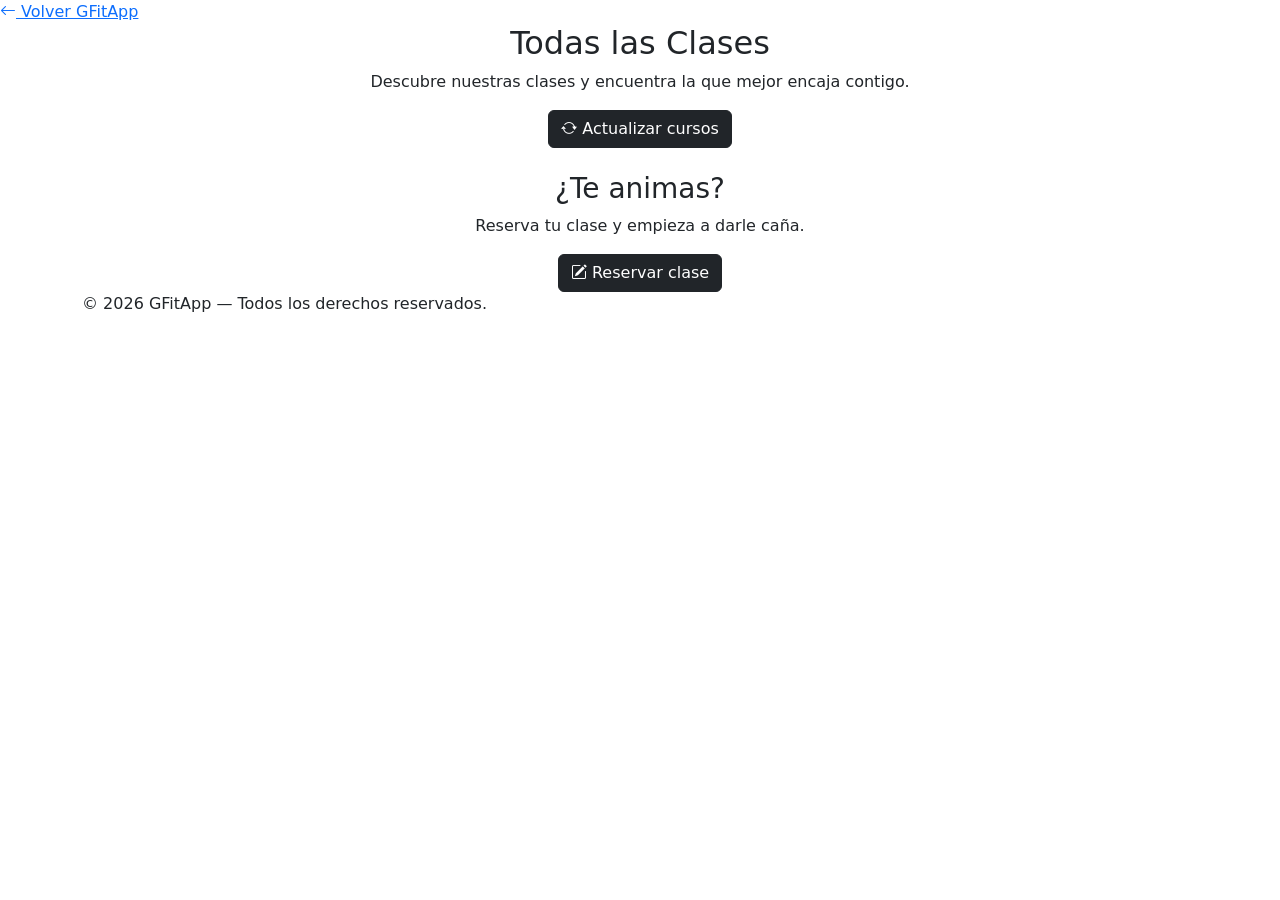
==== clases.html @ bfebf0e0 "Primer commit del proyecto" ====
<!DOCTYPE html>
<html lang="es">
<head>
    <meta charset="UTF-8">
    <meta name="viewport" content="width=device-width, initial-scale=1.0">
    <title>Clases – GFitApp</title>
    <meta name="description" content="Explora todas las clases disponibles en GFitApp y encuentra la que mejor se adapte a ti.">
    <link rel="preconnect" href="https://fonts.googleapis.com">
    <link rel="preconnect" href="https://fonts.gstatic.com" crossorigin>
    <link href="https://fonts.googleapis.com/css2?family=Poppins:ital,wght@0,400;0,600;0,700;1,400&display=swap" rel="stylesheet">
    <link rel="stylesheet" href="https://cdn.jsdelivr.net/npm/bootstrap-icons@1.11.3/font/bootstrap-icons.min.css">
    <link href="https://cdn.jsdelivr.net/npm/bootstrap@5.3.0/dist/css/bootstrap.min.css" rel="stylesheet">
    <link rel="stylesheet" href="styles.css">
    <link rel="icon" href="data:image/svg+xml,<svg xmlns='http://www.w3.org/2000/svg' viewBox='0 0 100 100'><text y='.9em' font-size='90'>💪</text></svg>">
</head>
<body>
    <nav>
        <a href="index.html" class="nav-back">
            <i class="bi bi-arrow-left"></i> Volver
        </a>
        <a href="index.html" class="nav-brand">GFitApp</a>
    </nav>

    <main>
        <div class="burbuja mx-auto text-center">
            <h2 class="titulo">Todas las Clases</h2>
            <p class="subtitulo">
                Descubre nuestras clases y encuentra la que mejor encaja contigo.
            </p>
        </div>
        
        <div class="text-center mb-4">
            <button id="btnCursos" class="btn btn-dark">
                <i class="bi bi-arrow-repeat"></i> Actualizar cursos
            </button>
        </div>
        
        <div id="lista-cursos" class="container"></div>

        <div class="burbuja text-center">
            <h3 class="titulo">¿Te animas?</h3>
            <p>Reserva tu clase y empieza a darle caña.</p>
            <div class="botones">
                <a href="reservas.html" class="btn btn-dark">
                    <i class="bi bi-pencil-square"></i> Reservar clase
                </a>
            </div>
        </div>
    </main>

    <footer>
        <div class="container">
            <p>&copy; 2026 GFitApp &mdash; Todos los derechos reservados.</p>
        </div>
    </footer>

    <script src="script.js"></script>
</body>
</html>
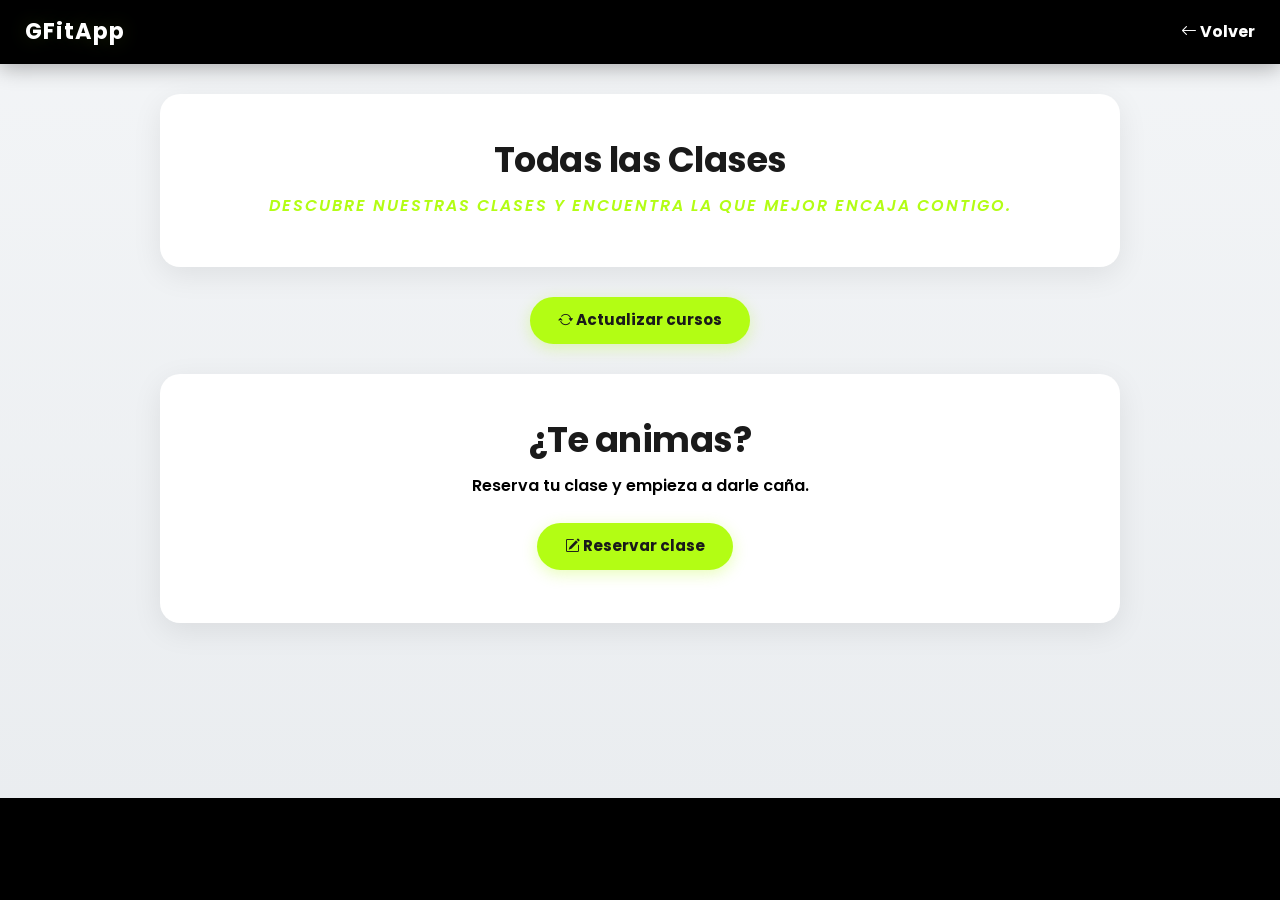
==== commit 6109a64b: "Actualización" ====
--- a/clases.html
+++ b/clases.html
@@ -1,5 +1,6 @@
 <!DOCTYPE html>
 <html lang="es">
+    
 <head>
     <meta charset="UTF-8">
     <meta name="viewport" content="width=device-width, initial-scale=1.0">
@@ -11,8 +12,15 @@
     <link rel="stylesheet" href="https://cdn.jsdelivr.net/npm/bootstrap-icons@1.11.3/font/bootstrap-icons.min.css">
     <link href="https://cdn.jsdelivr.net/npm/bootstrap@5.3.0/dist/css/bootstrap.min.css" rel="stylesheet">
     <link rel="stylesheet" href="styles.css">
+
+    <!-- Favicon original -->
     <link rel="icon" href="data:image/svg+xml,<svg xmlns='http://www.w3.org/2000/svg' viewBox='0 0 100 100'><text y='.9em' font-size='90'>💪</text></svg>">
+
+    <!-- Favicons añadidos -->
+    <link rel="icon" href="https://framerusercontent.com/images/8bOBdZc7pcumKLrCZagKXJMKfrE.png" media="(prefers-color-scheme: light)">
+    <link rel="icon" href="https://framerusercontent.com/images/e0eyT5DJoqOkBYq9GE3nO7YiA.png" media="(prefers-color-scheme: dark)">
 </head>
+
 <body>
     <nav>
         <a href="index.html" class="nav-back">
@@ -56,4 +64,4 @@
 
     <script src="script.js"></script>
 </body>
-</html>+</html>
--- a/styles.css
+++ b/styles.css
@@ -0,0 +1,382 @@
+html {
+  scroll-padding-top: 80px;
+  scroll-behavior: smooth;
+}
+
+body {
+  margin: 0;
+  font-family: 'Poppins', sans-serif;
+  background: linear-gradient(180deg, #f3f5f7 0%, #e9ecef 100%);
+  display: flex;
+  flex-direction: column;
+  min-height: 100vh;
+}
+
+main {
+  flex: 1;
+}
+
+p {
+  color: #000;
+  font-weight: 600;
+  line-height: 1.6;
+}
+
+/* ================= NAV ================= */
+nav {
+  background-color: #000;
+  padding: 15px 25px;
+  display: flex;
+  justify-content: space-between;
+  align-items: center;
+  position: sticky;
+  top: 0;
+  z-index: 1000;
+  box-shadow: 0 4px 20px rgba(0,0,0,0.3);
+}
+
+nav ul {
+  list-style: none;
+  display: flex;
+  gap: 20px;
+  margin: 0;
+}
+
+nav a {
+  color: #fff;
+  text-decoration: none;
+  font-weight: bold;
+  transition: color 0.2s ease;
+}
+
+nav a:hover {
+  color: #B3FD14;
+}
+
+.nav-brand {
+  color: #fff;
+  font-size: 1.4rem;
+  font-weight: 700;
+  text-decoration: none;
+  transition: all 0.3s ease;
+  order: -1;
+  letter-spacing: 1px;
+  text-shadow: 0 0 20px rgba(179, 253, 20, 0.15);
+  position: relative;
+}
+
+.nav-brand::after {
+  content: '';
+  position: absolute;
+  bottom: -2px;
+  left: 0;
+  right: 0;
+  height: 2px;
+  background: #B3FD14;
+  transform: scaleX(0);
+  transition: transform 0.25s ease;
+}
+
+.nav-brand:hover {
+  color: #B3FD14;
+  text-shadow: 0 0 30px rgba(179, 253, 20, 0.5);
+}
+
+.nav-brand:hover::after {
+  transform: scaleX(1);
+}
+
+.nav-back {
+  text-decoration: none;
+  font-weight: bold;
+  transition: color 0.2s ease;
+}
+
+.nav-back:hover {
+  color: #B3FD14;
+  text-decoration: underline;
+}
+
+.nav-menu-link {
+  text-decoration: none;
+  font-weight: bold;
+  transition: color 0.2s ease;
+  display: flex; /* ← añadido del segundo CSS */
+  align-items: center; /* ← añadido */
+  padding: 8px 12px;
+  position: relative;
+}
+
+.nav-menu-link::after {
+  content: '';
+  position: absolute;
+  bottom: 0;
+  left: 12px;
+  right: 12px;
+  height: 2px;
+  background: #B3FD14;
+  transform: scaleX(0);
+  transition: transform 0.25s ease;
+}
+
+.nav-menu-link:hover::after {
+  transform: scaleX(1);
+}
+
+/* ================= FORM MAX ================= */
+.form-max {
+  max-width: 800px; /* ← actualizado desde 700px */
+}
+
+.hamburguesa {
+  display: none;
+  font-size: 28px;
+  cursor: pointer;
+  color: #fff;
+  user-select: none;
+  line-height: 1;
+}
+
+/* ================= BURBUJA ================= */
+.burbuja {
+  background: #fff;
+  border-radius: 20px;
+  padding: 45px; /* ← actualizado */
+  margin: 30px auto; /* ← actualizado */
+  max-width: 960px; /* ← actualizado */
+  box-shadow: 0 8px 30px rgba(0,0,0,0.08); /* ← actualizado */
+}
+
+/* ================= SECTION BLOCKS ================= */
+.section-block {
+  padding: 120px 0; /* ← actualizado */
+  position: relative;
+  overflow: hidden;
+}
+
+.section-block .container {
+  max-width: 1100px; /* ← actualizado */
+}
+
+.section-light {
+  background: #fff;
+}
+
+.section-dark {
+  background: #1a1a1a;
+}
+
+.section-dark p {
+  color: #bbb;
+}
+
+/* ================= TYPOGRAPHY ================= */
+/* Cambios solicitados */
+.titulo {
+  font-weight: 700;
+  color: #1a1a1a; /* ← ahora negro */
+  font-size: 2.2rem;
+  margin-bottom: 12px;
+  letter-spacing: -0.5px;
+}
+
+.subtitulo {
+  font-style: italic;
+  color: #B3FD14; /* ← ahora verde */
+  font-weight: 600;
+  font-size: 1rem;
+  text-transform: uppercase;
+  letter-spacing: 2px;
+  margin-bottom: 4px;
+}
+
+/* ================= IMAGES ================= */
+.img-wrapper {
+  overflow: hidden;
+  border-radius: 16px;
+  box-shadow: 0 8px 30px rgba(0,0,0,0.15);
+  transition: box-shadow 0.4s ease;
+}
+
+.img-wrapper img {
+  width: 100%;
+  height: auto;
+  display: block;
+  transition: transform 0.5s ease, filter 0.5s ease;
+}
+
+.img-wrapper:hover img {
+  transform: scale(1.06);
+  filter: brightness(1.08);
+}
+
+.section-dark .img-wrapper {
+  box-shadow: 0 8px 30px rgba(0,0,0,0.4);
+}
+
+/* ================= BUTTONS ================= */
+.botones {
+  margin-top: 24px;
+}
+
+.botones a,
+.botones button {
+  margin-right: 10px;
+  margin-bottom: 8px;
+}
+
+.btn-dark {
+  background-color: #B3FD14;
+  border: none;
+  border-radius: 50px;
+  color: #1a1a1a;
+  padding: 12px 28px;
+  font-weight: 700;
+  font-size: 0.95rem;
+  transition: all 0.3s ease;
+  box-shadow: 0 4px 15px rgba(179, 253, 20, 0.3);
+}
+
+.btn-dark:hover {
+  background-color: #9ADC0A;
+  transform: translateY(-2px);
+  box-shadow: 0 6px 25px rgba(179, 253, 20, 0.45);
+}
+
+/* ================= FOOTER ================= */
+footer {
+  background-color: #000;
+  color: #B3FD14;
+  text-align: center;
+  padding: 30px 0;
+  flex-shrink: 0;
+}
+
+/* ================= SPINNER ================= */
+.spinner {
+  display: flex;
+  justify-content: center;
+  align-items: center;
+  padding: 40px;
+  gap: 10px;
+  color: #000;
+  font-weight: 600;
+}
+
+.spinner::before {
+  content: '';
+  width: 28px;
+  height: 28px;
+  border: 3px solid #ddd;
+  border-top-color: #B3FD14;
+  border-radius: 50%;
+  animation: spin 0.8s linear infinite;
+}
+
+@keyframes spin {
+  to { transform: rotate(360deg); }
+}
+
+/* ================= FORM FEEDBACK ================= */
+.alert-danger {
+  background: #fce4e4;
+  border: 1px solid #e74c3c;
+  color: #c0392b;
+  padding: 10px 16px;
+  border-radius: 10px;
+  margin-top: 12px;
+}
+
+.alert-success {
+  background: #e8f8f0;
+  border: 1px solid #B3FD14;
+  color: #333;
+  padding: 10px 16px;
+  border-radius: 10px;
+  margin-top: 12px;
+}
+
+/* ================= CARDS ================= */
+.card {
+  transition: all 0.25s ease;
+}
+
+.card:hover {
+  transform: translateY(-4px);
+  box-shadow: 0 8px 20px rgba(0,0,0,0.12);
+}
+
+/* ================= PANEL CARD (nuevo) ================= */
+.panel-card {
+  background: #fff;
+  border-radius: 20px;
+  border-left: 6px solid #B3FD14;
+  box-shadow: 0 6px 20px rgba(0,0,0,0.06);
+  transition: all 0.3s ease;
+  display: flex;
+  flex-direction: column;
+}
+
+.panel-card:hover {
+  transform: translateY(-4px);
+  box-shadow: 0 12px 30px rgba(0,0,0,0.1);
+}
+
+.panel-card .card-icon {
+  font-size: 2.2rem;
+  color: #B3FD14;
+}
+
+.panel-card h4 {
+  font-weight: 700;
+  font-size: 1.3rem;
+  color: #1a1a1a;
+}
+
+.panel-card .progress {
+  height: 8px;
+  border-radius: 10px;
+  background: #e9ecef;
+}
+
+.panel-card .progress-bar {
+  background: #B3FD14;
+  border-radius: 10px;
+  transition: width 0.6s ease;
+}
+
+/* ================= FORMULARIOS (nuevo) ================= */
+.form-control, .form-select {
+  border: 2px solid #e0e0e0;
+  border-radius: 12px;
+  padding: 12px 16px;
+  transition: border-color 0.3s ease, box-shadow 0.3s ease;
+}
+
+.form-control:focus, .form-select:focus {
+  border-color: #B3FD14;
+  box-shadow: 0 0 0 3px rgba(179,253,20,0.2);
+}
+
+.form-label {
+  font-weight: 600;
+  color: #1a1a1a;
+  margin-bottom: 6px;
+}
+
+.table {
+  margin-bottom: 0;
+}
+
+.table td {
+  padding: 12px 8px;
+  vertical-align: middle;
+}
+
+/* ================= RESPONSIVE ================= */
+@media (max-width: 768px){
+  .titulo { font-size: 1.7rem; }
+  p { font-size: 0.95rem; }
+  .section-block { padding: 50px 15px; }
+  .burbuja { padding: 20px; margin: 15px; }
+}
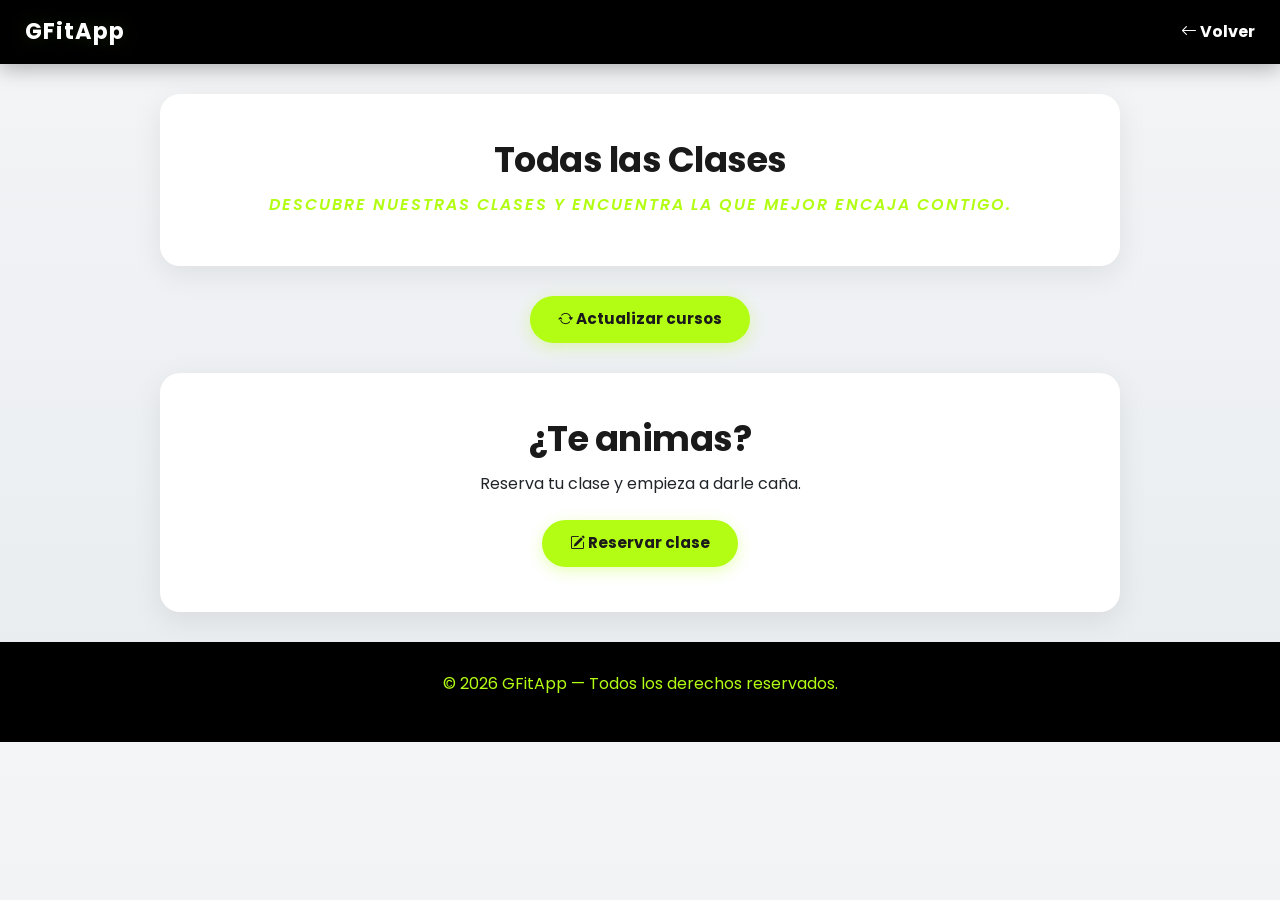
==== commit 0014953e: "Actualización útil de nuevo" ====
--- a/clases.html
+++ b/clases.html
@@ -22,6 +22,7 @@
 </head>
 
 <body>
+    
     <nav>
         <a href="index.html" class="nav-back">
             <i class="bi bi-arrow-left"></i> Volver
@@ -30,6 +31,7 @@
     </nav>
 
     <main>
+        
         <div class="burbuja mx-auto text-center">
             <h2 class="titulo">Todas las Clases</h2>
             <p class="subtitulo">
--- a/styles.css
+++ b/styles.css
@@ -1,25 +1,14 @@
 html {
+  
   scroll-padding-top: 80px;
   scroll-behavior: smooth;
 }
 
 body {
+  
   margin: 0;
   font-family: 'Poppins', sans-serif;
   background: linear-gradient(180deg, #f3f5f7 0%, #e9ecef 100%);
-  display: flex;
-  flex-direction: column;
-  min-height: 100vh;
-}
-
-main {
-  flex: 1;
-}
-
-p {
-  color: #000;
-  font-weight: 600;
-  line-height: 1.6;
 }
 
 /* ================= NAV ================= */
@@ -32,10 +21,12 @@
   position: sticky;
   top: 0;
   z-index: 1000;
+  width: 100%;
+  max-width: 100%;
   box-shadow: 0 4px 20px rgba(0,0,0,0.3);
 }
 
-nav ul {
+nav #nav-menu {
   list-style: none;
   display: flex;
   gap: 20px;
@@ -86,23 +77,12 @@
   transform: scaleX(1);
 }
 
-.nav-back {
-  text-decoration: none;
-  font-weight: bold;
-  transition: color 0.2s ease;
-}
-
-.nav-back:hover {
-  color: #B3FD14;
-  text-decoration: underline;
-}
-
 .nav-menu-link {
   text-decoration: none;
   font-weight: bold;
   transition: color 0.2s ease;
-  display: flex; /* ← añadido del segundo CSS */
-  align-items: center; /* ← añadido */
+  display: flex;
+  align-items: center;
   padding: 8px 12px;
   position: relative;
 }
@@ -123,11 +103,6 @@
   transform: scaleX(1);
 }
 
-/* ================= FORM MAX ================= */
-.form-max {
-  max-width: 800px; /* ← actualizado desde 700px */
-}
-
 .hamburguesa {
   display: none;
   font-size: 28px;
@@ -137,25 +112,32 @@
   line-height: 1;
 }
 
+/* ================= CONTAINERS ================= */
+.container {
+  max-width: 100% !important;
+  padding-left: 15px;
+  padding-right: 15px;
+}
+
 /* ================= BURBUJA ================= */
 .burbuja {
   background: #fff;
   border-radius: 20px;
-  padding: 45px; /* ← actualizado */
-  margin: 30px auto; /* ← actualizado */
-  max-width: 960px; /* ← actualizado */
-  box-shadow: 0 8px 30px rgba(0,0,0,0.08); /* ← actualizado */
+  padding: 45px;
+  margin: 30px auto;
+  max-width: min(960px, 100%);
+  box-shadow: 0 8px 30px rgba(0,0,0,0.08);
 }
 
 /* ================= SECTION BLOCKS ================= */
 .section-block {
-  padding: 120px 0; /* ← actualizado */
+  padding: 120px 0;
   position: relative;
-  overflow: hidden;
+  overflow: visible;
 }
 
 .section-block .container {
-  max-width: 1100px; /* ← actualizado */
+  max-width: min(1100px, 100%);
 }
 
 .section-light {
@@ -171,10 +153,9 @@
 }
 
 /* ================= TYPOGRAPHY ================= */
-/* Cambios solicitados */
 .titulo {
   font-weight: 700;
-  color: #1a1a1a; /* ← ahora negro */
+  color: #1a1a1a;
   font-size: 2.2rem;
   margin-bottom: 12px;
   letter-spacing: -0.5px;
@@ -182,7 +163,7 @@
 
 .subtitulo {
   font-style: italic;
-  color: #B3FD14; /* ← ahora verde */
+  color: #B3FD14;
   font-weight: 600;
   font-size: 1rem;
   text-transform: uppercase;
@@ -192,10 +173,15 @@
 
 /* ================= IMAGES ================= */
 .img-wrapper {
-  overflow: hidden;
+  overflow: visible;
   border-radius: 16px;
   box-shadow: 0 8px 30px rgba(0,0,0,0.15);
   transition: box-shadow 0.4s ease;
+  margin-bottom: 25px; /* ← ESPACIADO AÑADIDO */
+}
+
+.section-block .col-md-6 > *:not(.img-wrapper) {
+  margin-top: 15px; /* ← ESPACIADO AÑADIDO */
 }
 
 .img-wrapper img {
@@ -210,19 +196,9 @@
   filter: brightness(1.08);
 }
 
-.section-dark .img-wrapper {
-  box-shadow: 0 8px 30px rgba(0,0,0,0.4);
-}
-
 /* ================= BUTTONS ================= */
 .botones {
   margin-top: 24px;
-}
-
-.botones a,
-.botones button {
-  margin-right: 10px;
-  margin-bottom: 8px;
 }
 
 .btn-dark {
@@ -249,64 +225,9 @@
   color: #B3FD14;
   text-align: center;
   padding: 30px 0;
-  flex-shrink: 0;
-}
-
-/* ================= SPINNER ================= */
-.spinner {
-  display: flex;
-  justify-content: center;
-  align-items: center;
-  padding: 40px;
-  gap: 10px;
-  color: #000;
-  font-weight: 600;
-}
-
-.spinner::before {
-  content: '';
-  width: 28px;
-  height: 28px;
-  border: 3px solid #ddd;
-  border-top-color: #B3FD14;
-  border-radius: 50%;
-  animation: spin 0.8s linear infinite;
-}
-
-@keyframes spin {
-  to { transform: rotate(360deg); }
-}
-
-/* ================= FORM FEEDBACK ================= */
-.alert-danger {
-  background: #fce4e4;
-  border: 1px solid #e74c3c;
-  color: #c0392b;
-  padding: 10px 16px;
-  border-radius: 10px;
-  margin-top: 12px;
-}
-
-.alert-success {
-  background: #e8f8f0;
-  border: 1px solid #B3FD14;
-  color: #333;
-  padding: 10px 16px;
-  border-radius: 10px;
-  margin-top: 12px;
-}
-
-/* ================= CARDS ================= */
-.card {
-  transition: all 0.25s ease;
-}
-
-.card:hover {
-  transform: translateY(-4px);
-  box-shadow: 0 8px 20px rgba(0,0,0,0.12);
-}
-
-/* ================= PANEL CARD (nuevo) ================= */
+}
+
+/* ================= PANEL CARD ================= */
 .panel-card {
   background: #fff;
   border-radius: 20px;
@@ -315,16 +236,16 @@
   transition: all 0.3s ease;
   display: flex;
   flex-direction: column;
+  width: 100%;
+  max-width: 100%;
+  box-sizing: border-box;
+  padding: 20px;
+  overflow-wrap: break-word;
 }
 
 .panel-card:hover {
   transform: translateY(-4px);
   box-shadow: 0 12px 30px rgba(0,0,0,0.1);
-}
-
-.panel-card .card-icon {
-  font-size: 2.2rem;
-  color: #B3FD14;
 }
 
 .panel-card h4 {
@@ -345,38 +266,47 @@
   transition: width 0.6s ease;
 }
 
-/* ================= FORMULARIOS (nuevo) ================= */
-.form-control, .form-select {
-  border: 2px solid #e0e0e0;
-  border-radius: 12px;
-  padding: 12px 16px;
-  transition: border-color 0.3s ease, box-shadow 0.3s ease;
-}
-
-.form-control:focus, .form-select:focus {
-  border-color: #B3FD14;
-  box-shadow: 0 0 0 3px rgba(179,253,20,0.2);
-}
-
-.form-label {
-  font-weight: 600;
-  color: #1a1a1a;
-  margin-bottom: 6px;
-}
-
-.table {
-  margin-bottom: 0;
-}
-
-.table td {
-  padding: 12px 8px;
-  vertical-align: middle;
-}
-
 /* ================= RESPONSIVE ================= */
-@media (max-width: 768px){
+@media (max-width: 768px) {
+
   .titulo { font-size: 1.7rem; }
   p { font-size: 0.95rem; }
-  .section-block { padding: 50px 15px; }
-  .burbuja { padding: 20px; margin: 15px; }
-}
+
+  .section-block {
+    padding: 40px 10px;
+  }
+
+  .burbuja {
+    padding: 20px;
+    margin: 15px;
+  }
+
+  .panel-card {
+    padding: 16px;
+  }
+
+  .img-wrapper {
+    margin-bottom: 30px; /* más aire en móvil */
+  }
+
+  /* MENÚ MÓVIL */
+  nav #nav-menu {
+    position: absolute;
+    top: 60px;
+    left: 0;
+    right: 0;
+    background: #000;
+    flex-direction: column;
+    gap: 0;
+    display: none;
+    padding: 20px 0;
+  }
+
+  #menu-toggle:checked ~ nav #nav-menu {
+    display: flex;
+  }
+
+  .hamburguesa {
+    display: block;
+  }
+}
